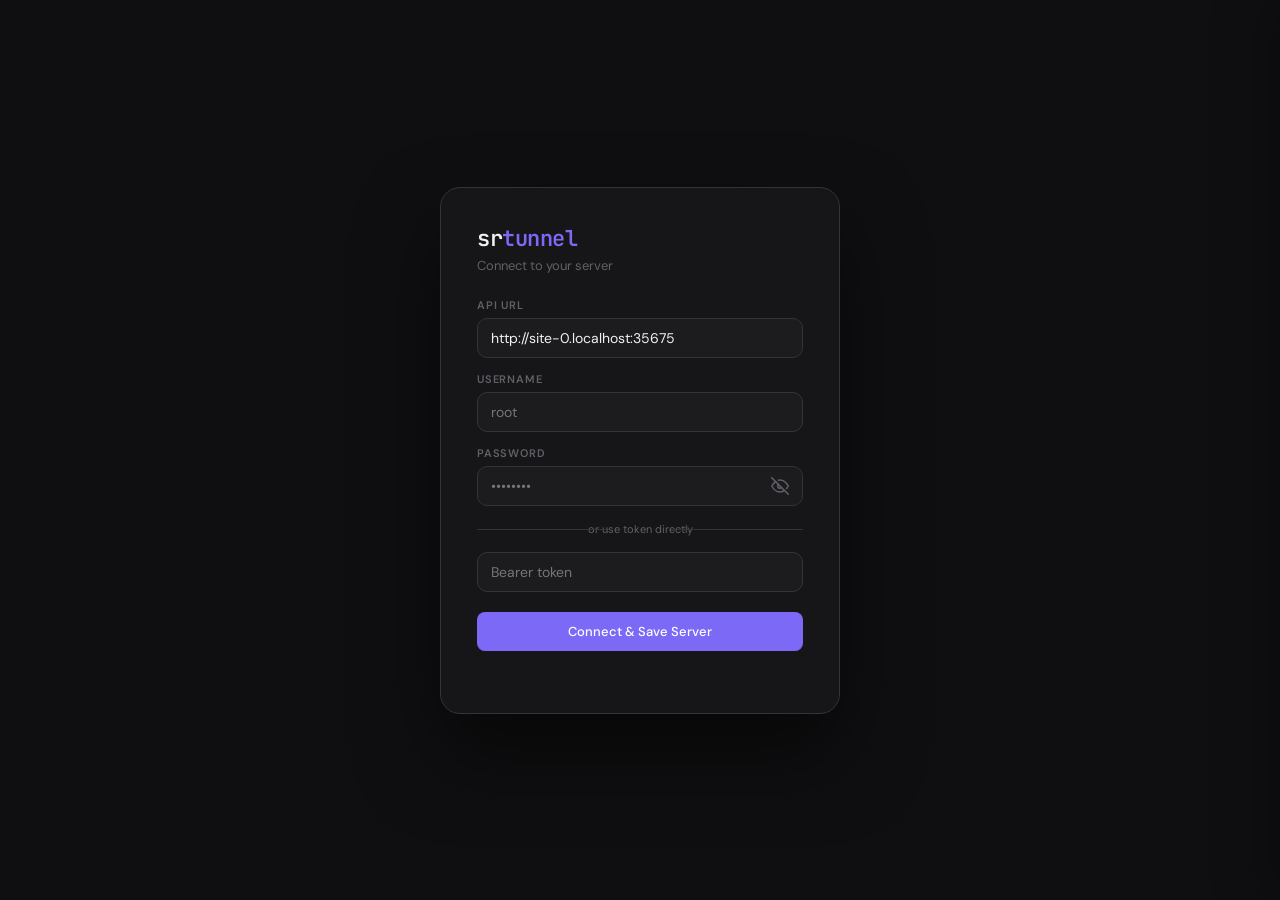
==== srtdash/dashboard/index.html @ 6683799f "fix login in dashboard and xui panel token expiring" ====
<!DOCTYPE html>
<html lang="en">
<head>
<meta charset="UTF-8">
<meta name="viewport" content="width=device-width, initial-scale=1.0">
<title>srtunnel dashboard</title>
<link rel="stylesheet" href="css/style.css">
</head>
<body>

<!-- ── LOGIN ─────────────────────────────────────────────────────────────── -->
<div id="loginPage" class="login-wrap">
  <div class="login-box">
    <div class="login-logo">sr<span>tunnel</span></div>
    <div class="login-sub">Connect to your server</div>

    <input id="serverName" type="hidden">
    <div class="field"><label>API URL</label>
      <input id="apiUrl" placeholder="https://example.tld" onkeypress="if(event.key==='Enter')doLogin()">
    </div>
    <div class="field"><label>Username</label>
      <input id="loginUser" placeholder="root" onkeypress="if(event.key==='Enter')doLogin()">
    </div>
    <div class="field"><label>Password</label>
      <div class="password-wrap">
        <input id="loginPass" type="password" placeholder="••••••••" onkeypress="if(event.key==='Enter')doLogin()">
        <button type="button" class="pass-toggle" onclick="togglePassVisibility()" title="Show/Hide password">
          <svg id="passEyeOff" width="18" height="18" viewBox="0 0 24 24" fill="none" stroke="currentColor" stroke-width="2" stroke-linecap="round" stroke-linejoin="round"><path d="M17.94 17.94A10.07 10.07 0 0 1 12 20c-7 0-11-8-11-8a18.45 18.45 0 0 1 5.06-5.94M9.9 4.24A9.12 9.12 0 0 1 12 4c7 0 11 8 11 8a18.5 18.5 0 0 1-2.16 3.19m-6.72-1.07a3 3 0 1 1-4.24-4.24"/><line x1="1" y1="1" x2="23" y2="23"/></svg>
          <svg id="passEyeOn" width="18" height="18" viewBox="0 0 24 24" fill="none" stroke="currentColor" stroke-width="2" stroke-linecap="round" stroke-linejoin="round" style="display:none"><path d="M1 12s4-8 11-8 11 8 11 8-4 8-11 8-11-8-11-8z"/><circle cx="12" cy="12" r="3"/></svg>
        </button>
      </div>
    </div>
    <div class="divider">or use token directly</div>
    <div class="field">
      <input id="loginToken" placeholder="Bearer token" onkeypress="if(event.key==='Enter')doLogin()">
    </div>
    <button class="btn" style="width:100%;margin-top:6px;padding:11px" onclick="doLogin()">Connect &amp; Save Server</button>
    <div id="loginErr"></div>
  </div>
</div>

<!-- ── APP ───────────────────────────────────────────────────────────────── -->
<div id="app" class="app">

  <!-- Server Hub -->
  <div class="hub" id="serverHub">
    <div class="hub-servers" id="hubServers"></div>
    <div class="hub-right">
      <button class="hub-add" onclick="openModal('addServerModal')" title="Add server">＋</button>
      <button class="hub-logout" onclick="logout()" title="Logout">↩</button>
    </div>
  </div>

  <!-- Topbar -->
  <div class="topbar">
    <div class="nav">
      <button class="active" onclick="showPage('dashboard',this)">Dashboard</button>
      <button onclick="showPage('users',this)">Users</button>
      <button onclick="showPage('xray',this)">Xray</button>
      <button onclick="showPage('services',this)">Services</button>
      <button onclick="showPage('speedtest',this)">Speed Test</button>
      <button onclick="showPage('dns',this)">DNS</button>
      <button onclick="showPage('backup',this)">Backup</button>
      <button onclick="showPage('scope',this)">Scope</button>
      <button onclick="showPage('servers',this)">Servers &amp; Tokens</button>
      <button onclick="showPage('files',this)">Files</button>
    </div>
    <div class="top-right">
      <span id="refreshStamp" class="refresh-stamp" onclick="manualRefresh()" title="Click to refresh now"></span>
      <button class="btn-sm" id="tokenCopyBtn" onclick="copySessionToken()" title="Copy your session token">copy token</button>
      <span id="topUser"></span>
    </div>
  </div>

  <!-- Content -->
  <div class="content">

    <!-- DASHBOARD -->
    <div id="page-dashboard" class="page active">
      <div class="section-header">
        <h3>System Overview</h3>
      </div>
      <div class="metric-grid" id="metrics">
        <div class="metric"><div class="metric-label">Loading…</div></div>
      </div>
      <div class="card">
        <h4>Bandwidth</h4>
        <div style="display:flex;gap:40px">
          <div>
            <div class="metric-label">Download</div>
            <div id="bwDown" class="metric-value" style="font-size:18px;margin-top:6px">—</div>
          </div>
          <div>
            <div class="metric-label">Upload</div>
            <div id="bwUp" class="metric-value" style="font-size:18px;margin-top:6px">—</div>
          </div>
        </div>
      </div>
    </div>

    <!-- USERS -->
    <div id="page-users" class="page">
      <div class="section-header">
        <h3>User Management</h3>
        <div class="hdr-actions">
          <button class="btn-sm" onclick="doSync()">↺ Sync</button>
          <button class="btn" onclick="openModal('addUserModal')">+ Add User</button>
        </div>
      </div>
      <div class="table-wrap">
        <table>
          <thead><tr>
            <th>User</th><th>Password</th><th>Status</th>
            <th>Type</th><th>Expiry</th><th>Services</th><th>Conns</th><th>Down</th><th>Up</th><th>UUID</th><th>Actions</th>
          </tr></thead>
          <tbody id="usersBody"></tbody>
        </table>
      </div>
    </div>

    <!-- XRAY -->
    <div id="page-xray" class="page">
      <div class="section-header">
        <h3>Xray Management</h3>
        <div class="hdr-actions">
          <button class="btn-sm" onclick="loadXray()">↺ Refresh</button>
        </div>
      </div>
      <div id="xrayContent">
        <div class="card" style="text-align:center;padding:40px">
          <p style="color:var(--text3)">Xray not configured or no inbounds available</p>
        </div>
      </div>
    </div>

    <!-- SERVICES -->
    <div id="page-services" class="page">
      <div class="section-header">
        <h3>Services</h3>
        <div class="hdr-actions">
          <span id="watcher-badge" style="font-size:11px;font-family:var(--font-mono);padding:4px 10px;border-radius:6px;font-weight:600"></span>
          <button id="watcher-toggle-btn" class="btn-sm" onclick="toggleWatcher()">…</button>
          <button class="btn-sm" onclick="loadServices()">↺ Refresh</button>
        </div>
      </div>
      <div id="servicesList"></div>
    </div>

    <!-- SPEED TEST -->
    <div id="page-speedtest" class="page">
      <div class="section-header"><h3>Speed Test</h3></div>
      <div class="card">
        <div class="speedtest-wrap">
          <div id="st-status" class="speedtest-status">Ready to test</div>
          <div class="speedtest-bar"><div id="st-fill" class="speedtest-fill"></div></div>
          <div id="st-pct" style="font-family:var(--font-mono);font-size:28px;font-weight:600;color:var(--accent);margin:10px 0">—</div>
          <button id="st-btn" class="btn" style="padding:10px 30px" onclick="runSpeedtest()">▶ Start Test</button>
          <div id="st-results" class="speed-results" style="display:none"></div>
        </div>
      </div>
    </div>

    <!-- DNS -->
    <div id="page-dns" class="page">
      <div class="section-header">
        <h3>DNS Records</h3>
        <div class="hdr-actions">
          <button class="btn" onclick="openModal('dnsModal')">+ New Record</button>
        </div>
      </div>
      <div class="table-wrap">
        <table>
          <thead><tr><th>Name</th><th>Type</th><th>Value</th><th>Proxy</th><th>Action</th></tr></thead>
          <tbody id="dnsBody"></tbody>
        </table>
      </div>
    </div>

    <!-- BACKUP -->
    <div id="page-backup" class="page">
      <div class="section-header"><h3>Database Tools</h3></div>
      <div class="card">
        <div class="db-tools-grid">
          <div class="db-tool-section">
            <h4>Export</h4>
            <p style="font-size:13px;color:var(--text2);margin-bottom:14px">Download the current users database.</p>
            <button class="btn-sm" onclick="downloadBackup()">⬇ Download users.db</button>
          </div>
          <div class="db-tool-divider"></div>
          <div class="db-tool-section">
            <h4>Replace</h4>
            <p style="font-size:13px;color:var(--text2);margin-bottom:14px">Upload a <code>.db</code> file and <strong>overwrite</strong> the current database entirely.</p>
            <input type="file" id="dbFileRestore" accept=".db" style="margin-bottom:12px;display:block">
            <button class="btn-danger" onclick="handleDb('restore')">⚠ Replace Database</button>
          </div>
          <div class="db-tool-divider"></div>
          <div class="db-tool-section">
            <h4>Merge</h4>
            <p style="font-size:13px;color:var(--text2);margin-bottom:14px">Import users from another <code>.db</code> file without removing existing ones.</p>
            <input type="file" id="dbFileMerge" accept=".db" style="margin-bottom:12px;display:block">
            <button class="btn-sm" onclick="handleDb('merge')">⊕ Merge Users</button>
          </div>
        </div>
      </div>
    </div>

    <!-- SCOPE -->
    <div id="page-scope" class="page">
      <div class="section-header">
        <h3>Access Scope</h3>
        <button class="btn" onclick="saveScope()">Save</button>
      </div>
      <div class="scope-grid">
        <div class="card">
          <h4>Limits</h4>
          <div class="form-row"><label>Max Users</label>
            <input id="sc_max_users" type="number" placeholder="Unlimited">
          </div>
          <div class="form-row"><label>Default Expiry (days)</label>
            <input id="sc_default_expiry" type="number" placeholder="None">
          </div>
          <div class="form-row"><label>Max Expiry (days)</label>
            <input id="sc_max_expiry" type="number" placeholder="None">
          </div>
          <div class="form-row"><label>Max Connections per User</label>
            <input id="sc_max_connections" type="number" placeholder="Unlimited">
          </div>
        </div>
        <div class="card">
          <h4>Services</h4>
          <div class="toggle-row">
            <span style="font-size:13px">SSH / Dropbear</span>
            <label class="toggle"><input type="checkbox" id="svc_ssh" checked><span class="toggle-slider"></span></label>
          </div>
        </div>
      </div>
    </div>

    <!-- SERVERS & TOKENS -->
    <div id="page-servers" class="page">
      <div class="section-header">
        <h3>Servers &amp; Tokens</h3>
        <button class="btn" onclick="openModal('addServerModal')">＋ Add Server</button>
      </div>
      <div class="card home-server-card" id="homeServerCard"></div>
      <div id="serversList"></div>

      <div class="section-header" style="margin-top:28px">
        <h4 style="font-size:15px;font-weight:600;color:var(--text1)">API Tokens</h4>
      </div>
      <div id="tokensList"></div>
    </div>

    <!-- FILES -->
    <div id="page-files" class="page">
      <div class="section-header">
        <h3>File Manager</h3>
        <div class="hdr-actions">
          <button class="btn-sm" onclick="loadFiles()">↺ Refresh</button>
          <button class="btn-sm" onclick="openNewFileModal()">+ New File</button>
          <button class="btn-sm" onclick="openNewDirModal()">+ New Folder</button>
        </div>
      </div>
      <div class="card">
        <div class="form-row">
          <label>Current Path</label>
          <div style="display:flex;gap:8px">
            <input id="filesPath" value="." placeholder="." style="flex:1">
            <button class="btn" onclick="goToPath()">Go</button>
          </div>
        </div>
        <div style="margin-top:12px">
          <button class="btn-sm" onclick="goUpDir()">⬆ Up</button>
        </div>
      </div>
      <div id="filesContent"></div>
    </div>

  </div><!-- /content -->
</div><!-- /app -->

<!-- ── MODALS ─────────────────────────────────────────────────────────────── -->

<!-- Add User -->
<div id="addUserModal" class="modal">
  <div class="modal-box">
    <h4>Create New User</h4>
    <div class="form-row"><label>Username *</label><input id="nu_username" placeholder="alice"></div>
    <div class="form-row"><label>Password</label><input id="nu_password" placeholder="Leave blank to auto-generate"></div>
    <div class="form-row"><label>Expiry (days)</label><input id="nu_days" type="number" placeholder="Leave blank = never"></div>
    <div class="form-row"><label>Max Logins</label><input id="nu_maxlogins" type="number" placeholder="Leave blank = unlimited"></div>
    <div class="form-row">
      <label>Services</label>
      <div style="display:flex;flex-direction:column;gap:4px;margin-top:8px">
        <div class="toggle-row">
          <span>SSH / Dropbear</span>
          <label class="toggle"><input type="checkbox" id="nu_svc_ssh" checked><span class="toggle-slider"></span></label>
        </div>
        <div class="toggle-row">
          <span>ZiVPN</span>
          <label class="toggle"><input type="checkbox" id="nu_svc_zivpn" checked><span class="toggle-slider"></span></label>
        </div>
        <div class="toggle-row">
          <span>Xray</span>
          <label class="toggle"><input type="checkbox" id="nu_svc_xray" onchange="toggleXrayInbounds()"><span class="toggle-slider"></span></label>
        </div>
        <div id="xrayInboundsSelect" style="display:none;margin-top:8px;margin-left:24px">
          <div style="font-size:11px;color:var(--text3);margin-bottom:6px">Select inbound(s)</div>
          <div id="xrayInboundsList" style="display:flex;flex-direction:column;gap:4px"></div>
        </div>
      </div>
    </div>
    <div class="toggle-row">
      <span>Temporary User</span>
      <label class="toggle"><input type="checkbox" id="nu_temp"><span class="toggle-slider"></span></label>
    </div>
    <div class="modal-footer">
      <button class="btn-sm" onclick="closeModal('addUserModal')">Cancel</button>
      <button class="btn" onclick="doAddUser()">Create User</button>
    </div>
  </div>
</div>

<!-- Add Server -->
<div id="addServerModal" class="modal">
  <div class="modal-box">
    <h4>Add Server</h4>
    <div class="form-row"><label>Server Name</label><input id="as_name" placeholder="My VPS"></div>
    <div class="form-row"><label>API URL *</label><input id="as_url" placeholder="http://1.2.3.4:8000"></div>
    <div class="form-row"><label>Username</label><input id="as_user" placeholder="root"></div>
    <div class="form-row"><label>Password</label><input id="as_pass" type="password" placeholder="••••••••"></div>
    <div class="divider">or paste token directly</div>
    <div class="form-row"><label>Bearer Token</label><input id="as_token" placeholder="Leave blank to login with credentials"></div>
    <div id="asErr" style="color:var(--red);font-size:12px;min-height:16px;margin-top:4px"></div>
    <div class="modal-footer">
      <button class="btn-sm" onclick="closeModal('addServerModal')">Cancel</button>
      <button class="btn" onclick="doAddServer()">Save Server</button>
    </div>
  </div>
</div>

<!-- DNS New Record -->
<div id="dnsModal" class="modal">
  <div class="modal-box">
    <h4>New DNS Record</h4>
    <div class="form-row"><label>Type</label>
      <select id="dns_type">
        <option>A</option><option>AAAA</option><option>CNAME</option>
        <option>TXT</option><option>MX</option><option>NS</option>
      </select>
    </div>
    <div class="form-row"><label>Name (subdomain)</label><input id="dns_name" placeholder="sub"></div>
    <div class="form-row"><label>Value</label><input id="dns_value" placeholder="1.2.3.4"></div>
    <div class="form-check">
      <input type="checkbox" id="dns_proxied">
      <label for="dns_proxied">Proxy through Cloudflare CDN</label>
    </div>
    <div class="modal-footer">
      <button class="btn-sm" onclick="closeModal('dnsModal')">Cancel</button>
      <button class="btn" onclick="doCreateDns()">Create Record</button>
    </div>
  </div>
</div>

<!-- Change Password -->
<div id="pwdModal" class="modal">
  <div class="modal-box">
    <h4>Change Password: <span id="pwd_username_lbl" style="color:var(--accent)"></span></h4>
    <div class="form-row"><label>New Password</label>
      <input id="pwd_new" placeholder="Leave blank to generate random">
    </div>
    <div class="modal-footer">
      <button class="btn-sm" onclick="closeModal('pwdModal')">Cancel</button>
      <button class="btn" onclick="doChangePassword()">Set Password</button>
    </div>
  </div>
</div>

<!-- Expiry -->
<div id="expiryModal" class="modal">
  <div class="modal-box">
    <h4>Modify Expiry: <span id="exp_username_lbl" style="color:var(--accent)"></span></h4>
    <div class="form-row"><label>Days</label>
      <input id="exp_days" type="number" placeholder="e.g. 30">
    </div>
    <div class="form-check">
      <input type="checkbox" id="exp_extend">
      <label for="exp_extend">Extend (add days to current expiry)</label>
    </div>
    <div class="modal-footer">
      <button class="btn-sm" onclick="closeModal('expiryModal')">Cancel</button>
      <button class="btn-danger" onclick="doRemoveExpiry()">Never Expire</button>
      <button class="btn" onclick="doSetExpiry()">Apply</button>
    </div>
  </div>
</div>

<!-- Max Logins -->
<div id="maxlogModal" class="modal">
  <div class="modal-box">
    <h4>Max Logins: <span id="maxlog_username_lbl" style="color:var(--accent)"></span></h4>
    <div class="form-row"><label>Limit (0 = unlimited)</label>
      <input id="maxlog_val" type="number" placeholder="0">
    </div>
    <div class="modal-footer">
      <button class="btn-sm" onclick="closeModal('maxlogModal')">Cancel</button>
      <button class="btn" onclick="doSetMaxlogins()">Apply</button>
    </div>
  </div>
</div>

<!-- Services -->
<div id="servicesModal" class="modal">
  <div class="modal-box">
    <h4>Services: <span id="svc_username_lbl" style="color:var(--accent)"></span></h4>
    <div style="display:flex;flex-direction:column;gap:4px;margin-top:16px">
      <div class="toggle-row">
        <span>SSH / Dropbear</span>
        <label class="toggle"><input type="checkbox" id="svc_ssh"><span class="toggle-slider"></span></label>
      </div>
      <div class="toggle-row">
        <span>ZiVPN</span>
        <label class="toggle"><input type="checkbox" id="svc_zivpn"><span class="toggle-slider"></span></label>
      </div>
      <div class="toggle-row">
        <span>Xray</span>
        <label class="toggle"><input type="checkbox" id="svc_xray"><span class="toggle-slider"></span></label>
      </div>
    </div>
    <div class="modal-footer">
      <button class="btn-sm" onclick="closeModal('servicesModal')">Cancel</button>
      <button class="btn" onclick="doSaveServices()">Save</button>
    </div>
  </div>
</div>

<!-- ── SIDE PANEL ─────────────────────────────────────────────────────────── -->
<div id="overlay" class="overlay" onclick="closePanel()"></div>
<div id="userPanel" class="user-panel">
  <div class="panel-header">
    <div>
      <div class="panel-title" id="panel_username"></div>
      <div style="margin-top:4px" id="panel_badges"></div>
    </div>
    <button class="btn-sm btn-icon" onclick="closePanel()">✕</button>
  </div>
  <div class="panel-section">
    <h5>Info</h5>
    <div class="info-grid" id="panel_info"></div>
  </div>
  <div class="panel-section">
    <h5>Actions</h5>
    <div class="action-grid" id="panel_actions"></div>
  </div>
</div>

<div id="toast"></div>

<!-- ── SCRIPTS ────────────────────────────────────────────────────────────── -->
<script src="js/auth.js"></script>
<script src="js/nav.js"></script>
<script src="js/dashboard.js"></script>
<script src="js/xray.js"></script>
<script src="js/pages.js"></script>
<script src="js/files.js"></script>

</body>
</html>
---- srtdash/dashboard/css/style.css ----
@import url('https://fonts.googleapis.com/css2?family=JetBrains+Mono:wght@400;500;600&family=DM+Sans:wght@400;500;600&display=swap');

*{box-sizing:border-box;margin:0;padding:0}

:root{
  --bg1:#0f0f11; --bg2:#161618; --bg3:#1c1c1f;
  --bg4:#232326; --bg5:#2a2a2e;
  --text1:#f0f0f0; --text2:#a0a0a8; --text3:#606068;
  --border:#2a2a2e; --border2:#333338;
  --accent:#7c6af7; --accent2:#5b4fc4;
  --green:#34c76a; --red:#f04060; --yellow:#f0a030; --blue:#3090f0;
  --font-mono:'JetBrains Mono',monospace;
  --font-body:'DM Sans',sans-serif;
}

body{background:var(--bg1);color:var(--text1);font-family:var(--font-body);min-height:100vh;display:flex;align-items:center;justify-content:center}

/* ── LOGIN ── */
.login-wrap{display:flex;align-items:center;justify-content:center;width:100%;min-height:100vh;padding:20px}
.login-box{
  background:var(--bg2);border:1px solid var(--border2);border-radius:20px;
  padding:36px;width:400px;box-shadow:0 40px 80px rgba(0,0,0,0.5);
}
.login-logo{font-family:var(--font-mono);font-size:22px;font-weight:600;letter-spacing:-0.5px;margin-bottom:4px}
.login-logo span{color:var(--accent)}
.login-sub{font-size:13px;color:var(--text3);margin-bottom:24px}

/* ── SERVER HUB ── */
.hub{
  display:flex;align-items:center;gap:6px;
  background:var(--bg2);border:1px solid var(--border);border-radius:14px;
  padding:8px 10px;margin-bottom:10px;overflow-x:auto;
}
.hub::-webkit-scrollbar{height:4px}
.hub::-webkit-scrollbar-track{background:transparent}
.hub::-webkit-scrollbar-thumb{background:var(--bg5);border-radius:2px}
.hub-servers{display:flex;gap:6px;flex:1;min-width:0}
.hub-server{
  display:flex;align-items:center;gap:7px;
  background:var(--bg3);border:1px solid var(--border);border-radius:10px;
  padding:7px 10px;cursor:pointer;transition:.15s;flex-shrink:0;
  position:relative;
}
.hub-server:hover{border-color:var(--border2);background:var(--bg4)}
.hub-server.active{border-color:var(--accent);background:rgba(124,106,247,.1)}
.hub-srv-info{min-width:0}
.hub-srv-name{font-size:12px;font-weight:500;white-space:nowrap;overflow:hidden;text-overflow:ellipsis;max-width:120px}
.hub-srv-url{font-family:var(--font-mono);font-size:10px;color:var(--text3);white-space:nowrap;overflow:hidden;text-overflow:ellipsis;max-width:120px;cursor:copy;transition:.15s}
.hub-srv-url:hover{color:var(--accent);text-decoration:underline}
.hub-srv-del{
  background:none;border:none;color:var(--text3);font-size:13px;
  padding:1px 4px;border-radius:4px;cursor:pointer;flex-shrink:0;
  opacity:0;transition:.15s;line-height:1;
}
.hub-server:hover .hub-srv-del{opacity:1}
.hub-srv-del:hover{color:var(--red);background:rgba(240,64,96,.12)}
.hub-add{
  background:var(--bg4);border:1px solid var(--border2);border-radius:9px;
  color:var(--text2);font-size:16px;padding:5px 10px;cursor:pointer;
  flex-shrink:0;transition:.15s;line-height:1;
}
.hub-add:hover{color:var(--accent);border-color:var(--accent);background:rgba(124,106,247,.08)}
.hub-right{display:flex;gap:5px;flex-shrink:0}
.hub-logout{
  background:var(--bg4);border:1px solid var(--border2);border-radius:9px;
  color:var(--text3);font-size:14px;padding:5px 9px;cursor:pointer;
  flex-shrink:0;transition:.15s;line-height:1;
}
.hub-logout:hover{color:var(--red);border-color:rgba(240,64,96,.3);background:rgba(240,64,96,.08)}

/* ── STATUS DOTS (shared) ── */
.server-dot{width:7px;height:7px;border-radius:50%;background:var(--text3);flex-shrink:0;transition:.2s}
.server-dot.online{background:var(--green);box-shadow:0 0 6px rgba(52,199,106,.5)}
.server-dot.offline{background:var(--red)}
.server-dot.checking{background:var(--yellow);animation:pulse 1s infinite}

.field{margin-bottom:14px}
.field label{display:block;font-size:11px;font-weight:600;letter-spacing:0.8px;text-transform:uppercase;color:var(--text3);margin-bottom:6px}
.field input{
  width:100%;padding:10px 13px;border-radius:10px;border:1px solid var(--border2);
  background:var(--bg3);color:var(--text1);font-family:var(--font-body);font-size:14px;transition:.2s
}
.field input:focus{outline:none;border-color:var(--accent);background:var(--bg4)}
.password-wrap{position:relative}
.password-wrap input{padding-right:42px}
.pass-toggle{
  position:absolute;right:10px;top:50%;transform:translateY(-50%);
  background:none;border:none;color:var(--text3);cursor:pointer;
  padding:4px;display:flex;align-items:center;transition:.15s;border-radius:4px
}
.pass-toggle:hover{color:var(--text1);background:var(--bg5)}
.divider{text-align:center;font-size:11px;color:var(--text3);margin:16px 0;position:relative}
.divider::before,.divider::after{content:'';position:absolute;top:50%;width:40%;height:1px;background:var(--border2)}
.divider::before{left:0} .divider::after{right:0}
#loginErr{color:var(--red);font-size:12px;margin-top:10px;min-height:16px}

/* ── APP ── */
.app{display:none;width:100%;max-width:1140px;padding:16px 20px 40px}

/* ── TOPBAR ── */
.topbar{
  display:flex;justify-content:space-between;align-items:center;
  padding:10px 14px;margin-bottom:16px;border-radius:14px;
  background:var(--bg2);border:1px solid var(--border);
}
.nav{display:flex;gap:4px;flex-wrap:wrap}
.nav button{
  background:none;border:none;color:var(--text3);font-family:var(--font-body);font-size:13px;
  font-weight:500;padding:7px 13px;border-radius:8px;cursor:pointer;transition:.15s;
}
.nav button:hover{color:var(--text1);background:var(--bg4)}
.nav button.active{color:var(--text1);background:var(--bg4)}
.top-right{display:flex;align-items:center;gap:10px}
#topUser{font-family:var(--font-mono);font-size:12px;color:var(--text3)}

/* ── CONTENT ── */
.content{background:var(--bg2);border-radius:18px;padding:24px;border:1px solid var(--border)}
.page{display:none}
.page.active{display:block}

/* ── SECTION HEADER ── */
.section-header{display:flex;justify-content:space-between;align-items:center;margin-bottom:22px}
.section-header h3{font-size:16px;font-weight:600}
.hdr-actions{display:flex;gap:8px}

/* ── METRICS ── */
.metric-grid{display:grid;grid-template-columns:repeat(auto-fit,minmax(160px,1fr));gap:12px;margin-bottom:20px}
.metric{
  background:var(--bg3);border-radius:14px;padding:18px;border:1px solid var(--border);
  transition:.2s;position:relative;overflow:hidden
}
.metric::after{content:'';position:absolute;inset:0;background:linear-gradient(135deg,rgba(124,106,247,.03),transparent);pointer-events:none}
.metric-label{font-size:10px;font-weight:600;letter-spacing:1px;text-transform:uppercase;color:var(--text3)}
.metric-value{font-size:24px;font-weight:600;font-family:var(--font-mono);margin-top:6px;letter-spacing:-0.5px}
.metric-sub{font-size:11px;color:var(--text3);margin-top:4px;font-family:var(--font-mono)}
.metric .bar-wrap{height:3px;background:var(--bg5);border-radius:2px;margin-top:10px;overflow:hidden}
.metric .bar{height:100%;border-radius:2px;transition:width .6s ease}

.card{background:var(--bg3);border-radius:14px;border:1px solid var(--border);padding:18px;margin-bottom:14px}
.card h4{font-size:14px;font-weight:600;margin-bottom:14px;color:var(--text2)}

/* ── TABLES ── */
.table-wrap{overflow-x:auto}
table{width:100%;border-collapse:collapse}
th{text-align:left;font-size:10px;font-weight:600;letter-spacing:1px;text-transform:uppercase;color:var(--text3);padding:10px 12px;border-bottom:1px solid var(--border)}
td{padding:12px;border-bottom:1px solid var(--border);font-size:13px;vertical-align:middle}
tr:last-child td{border-bottom:none}
tr:hover td{background:rgba(255,255,255,.015)}

/* ── BADGES ── */
.badge{padding:3px 9px;border-radius:6px;font-size:11px;font-weight:600;font-family:var(--font-mono)}
.badge-active{background:rgba(52,199,106,.15);color:var(--green)}
.badge-inactive{background:rgba(240,64,96,.12);color:var(--red)}
.badge-temp{background:rgba(240,160,48,.12);color:var(--yellow)}
.badge-perm{background:rgba(48,144,240,.12);color:var(--blue)}

/* ── BUTTONS ── */
button,input[type=button]{cursor:pointer;border:none;border-radius:8px;padding:8px 16px;font-size:13px;font-family:var(--font-body);transition:.15s}
.btn{background:var(--accent);color:#fff;font-weight:500}
.btn:hover{background:var(--accent2)}
.btn-sm{background:var(--bg4);color:var(--text1);border:1px solid var(--border2)}
.btn-sm:hover{background:var(--bg5);border-color:var(--border2)}
.btn-danger{background:rgba(240,64,96,.15);color:var(--red);border:1px solid rgba(240,64,96,.2)}
.btn-danger:hover{background:rgba(240,64,96,.25)}
.btn-icon{padding:5px 8px;font-size:12px}
.btn-green{background:rgba(52,199,106,.15);color:var(--green);border:1px solid rgba(52,199,106,.2)}
.btn-green:hover{background:rgba(52,199,106,.25)}

/* ── INPUTS ── */
input,select,textarea{
  padding:10px 13px;border-radius:9px;border:1px solid var(--border2);
  background:var(--bg3);color:var(--text1);font-family:var(--font-body);font-size:13px;transition:.2s;
}
input:focus,select:focus{outline:none;border-color:var(--accent)}
input[type=checkbox]{width:auto;accent-color:var(--accent)}
select option{background:var(--bg3)}

/* ── MODALS ── */
.modal{position:fixed;inset:0;display:none;align-items:center;justify-content:center;background:rgba(0,0,0,.6);z-index:1000;padding:20px}
.modal.open{display:flex}
.modal-box{
  background:var(--bg2);border:1px solid var(--border2);border-radius:18px;
  width:100%;max-width:440px;padding:26px;max-height:90vh;overflow-y:auto;
  box-shadow:0 40px 80px rgba(0,0,0,.5);animation:fadeUp .2s ease
}
@keyframes fadeUp{from{opacity:0;transform:translateY(10px)}to{opacity:1;transform:translateY(0)}}
.modal-box h4{font-size:16px;font-weight:600;margin-bottom:18px}
.modal-footer{display:flex;justify-content:flex-end;gap:10px;margin-top:20px}
.form-row{margin-bottom:14px}
.form-row label{display:block;font-size:11px;font-weight:600;letter-spacing:.8px;text-transform:uppercase;color:var(--text3);margin-bottom:6px}
.form-row input,.form-row select{width:100%}
.form-check{display:flex;align-items:center;gap:8px;font-size:13px;margin-top:10px}

/* ── USER DETAIL PANEL ── */
.user-panel{
  position:fixed;top:0;right:-420px;width:400px;height:100vh;
  background:var(--bg2);border-left:1px solid var(--border2);
  z-index:900;transition:right .25s ease;overflow-y:auto;padding:24px;
  box-shadow:-20px 0 60px rgba(0,0,0,.4)
}
.user-panel.open{right:0}
.panel-header{display:flex;justify-content:space-between;align-items:flex-start;margin-bottom:22px}
.panel-title{font-family:var(--font-mono);font-size:18px;font-weight:600}
.panel-section{margin-bottom:20px}
.panel-section h5{font-size:10px;font-weight:600;letter-spacing:1px;text-transform:uppercase;color:var(--text3);margin-bottom:10px}
.info-grid{display:grid;grid-template-columns:1fr 1fr;gap:8px}
.info-item{background:var(--bg3);border-radius:10px;padding:12px;border:1px solid var(--border)}
.info-item .lbl{font-size:10px;color:var(--text3);text-transform:uppercase;letter-spacing:.8px}
.info-item .val{font-family:var(--font-mono);font-size:13px;margin-top:4px}
.action-grid{display:grid;grid-template-columns:1fr 1fr;gap:8px}
.action-grid button{padding:10px;font-size:12px;text-align:center}
.overlay{position:fixed;inset:0;background:rgba(0,0,0,.3);z-index:890;display:none}
.overlay.open{display:block}
.conn-badge{
  display:inline-flex;align-items:center;gap:4px;
  background:var(--bg4);border-radius:6px;padding:2px 8px;
  font-family:var(--font-mono);font-size:11px;color:var(--text2)
}
.conn-dot{width:6px;height:6px;border-radius:50%;background:var(--green);animation:pulse 2s infinite}
@keyframes pulse{0%,100%{opacity:1}50%{opacity:.4}}

/* ── SPEED TEST ── */
.speedtest-wrap{text-align:center;padding:20px 0}
.speedtest-bar{width:100%;height:8px;background:var(--bg4);border-radius:4px;overflow:hidden;margin:14px 0}
.speedtest-fill{height:100%;width:0%;background:linear-gradient(90deg,var(--accent),var(--blue));border-radius:4px;transition:width .5s ease}
.speedtest-status{font-size:13px;color:var(--text2);font-family:var(--font-mono)}
.speed-results{display:grid;grid-template-columns:1fr 1fr;gap:12px;margin-top:16px;text-align:center}
.speed-card{background:var(--bg3);border-radius:12px;padding:16px;text-align:center;border:1px solid var(--border)}
.speed-card .speed-val{font-family:var(--font-mono);font-size:28px;font-weight:600;color:var(--accent);letter-spacing:-1px}
.speed-card .speed-unit{font-size:11px;color:var(--text3);margin-top:4px}

/* ── TOAST ── */
#toast{
  position:fixed;bottom:24px;left:50%;transform:translateX(-50%) translateY(20px);
  background:var(--bg3);border:1px solid var(--border2);border-radius:10px;
  padding:10px 20px;font-size:13px;z-index:2000;opacity:0;transition:.25s;pointer-events:none;
  white-space:nowrap;box-shadow:0 10px 30px rgba(0,0,0,.4)
}
#toast.show{opacity:1;transform:translateX(-50%) translateY(0)}
#toast.ok{border-color:rgba(52,199,106,.4);color:var(--green)}
#toast.err{border-color:rgba(240,64,96,.4);color:var(--red)}

/* ── CONNECTIONS LIVE ── */
.connections-val{font-family:var(--font-mono);font-size:14px;color:var(--green)}

/* ── REFRESH STAMP ── */
.refresh-stamp{
  font-family:var(--font-mono);font-size:11px;color:var(--text3);
  cursor:pointer;padding:4px 8px;border-radius:6px;transition:.15s;
  border:1px solid var(--border2);background:var(--bg3);
  user-select:none;
}
.refresh-stamp:hover{color:var(--text1);border-color:var(--accent);background:var(--bg4)}

/* ── MISC ── */
code{font-family:var(--font-mono);background:var(--bg4);padding:2px 6px;border-radius:5px;font-size:12px}
.empty-state{text-align:center;padding:40px;color:var(--text3);font-size:14px}
.spinner{display:inline-block;width:16px;height:16px;border:2px solid var(--border2);border-top-color:var(--accent);border-radius:50%;animation:spin .7s linear infinite;vertical-align:middle}
@keyframes spin{to{transform:rotate(360deg)}}
.mono-cell{font-family:var(--font-mono);font-size:11px;color:var(--text2)}
.mono-cell.dimmed{color:var(--text3)}
.row-dimmed{opacity:0.5}
.home-server-card{margin-bottom:14px}
.token-input-full{flex:1;min-width:0;font-family:var(--font-mono);font-size:12px;background:var(--bg4);border:1px solid var(--border2);border-radius:8px;padding:8px 12px;color:var(--text2);width:100%}
.btn-danger-sm{background:rgba(240,64,96,.12);color:var(--red);border:1px solid rgba(240,64,96,.2);padding:5px 10px;font-size:12px}
.btn-danger-sm:hover{background:rgba(240,64,96,.22)}

/* ── SCOPE PAGE ── */
.scope-grid{display:grid;grid-template-columns:1fr 1fr;gap:12px}
@media(max-width:600px){.scope-grid{grid-template-columns:1fr}}
.db-tools-grid{display:grid;grid-template-columns:1fr auto 1fr auto 1fr;gap:0;align-items:start}
.db-tool-section{padding:4px 20px 4px 4px}
.db-tool-section:first-child{padding-left:0}
.db-tool-section:last-child{padding-right:0}
.db-tool-divider{width:1px;background:var(--border);align-self:stretch;margin:0 4px}
@media(max-width:700px){.db-tools-grid{grid-template-columns:1fr}.db-tool-divider{width:auto;height:1px;margin:16px 0}}
.toggle-row{display:flex;justify-content:space-between;align-items:center;padding:10px 0;border-bottom:1px solid var(--border)}
.toggle-row:last-child{border-bottom:none}
.toggle{position:relative;width:38px;height:21px;cursor:pointer}
.toggle input{opacity:0;width:0;height:0}
.toggle-slider{position:absolute;inset:0;background:var(--bg5);border-radius:21px;transition:.2s}
.toggle-slider::before{content:'';position:absolute;width:15px;height:15px;left:3px;top:3px;background:var(--text3);border-radius:50%;transition:.2s}
.toggle input:checked+.toggle-slider{background:var(--accent)}
.toggle input:checked+.toggle-slider::before{transform:translateX(17px);background:#fff}

@media(max-width:700px){
  .app{padding:10px 12px 30px}
  .user-panel{width:100%;right:-100%}
  .speed-results{grid-template-columns:1fr}
}

/* ── MOBILE (portrait phones) ────────────────────────────────────────────── */
@media (max-width: 480px) {

  /* login */
  .login-box { padding: 24px 18px; border-radius: 16px; }

  /* shrink app padding already handled at 700px, tighten further */
  .app { padding: 8px 8px 24px; }

  /* hub: let server cards shrink more */
  .hub { padding: 6px 8px; }
  .hub-srv-name { max-width: 80px; }
  .hub-srv-url  { max-width: 80px; }

  /* topbar: stack nav above right controls */
  .topbar {
    flex-direction: column;
    align-items: stretch;
    gap: 8px;
    padding: 10px 10px;
  }
  .nav { gap: 3px; }
  .nav button { font-size: 12px; padding: 6px 9px; }

  /* top-right: hide low-priority items, keep refresh stamp */
  #tokenCopyBtn { display: none; }
  #topUser      { display: none; }
  .top-right { justify-content: flex-start; }

  /* content: less padding */
  .content { padding: 14px 12px; border-radius: 14px; }

  /* metrics: 2-col grid on phone is fine, drop min-width */
  .metric-grid { grid-template-columns: repeat(2, 1fr); gap: 8px; }
  .metric { padding: 13px 12px; }
  .metric-value { font-size: 19px; }

  /* tables: tighten cell padding so more fits */
  th, td { padding: 9px 8px; font-size: 12px; }

  /* user panel: full-screen slide-in */
  .user-panel { width: 100%; right: -100%; padding: 18px 14px; }

  /* modals: full-width with small margin */
  .modal { padding: 12px; }
  .modal-box { padding: 20px 16px; border-radius: 14px; }

  /* scope grid already goes 1-col at 600px */
}
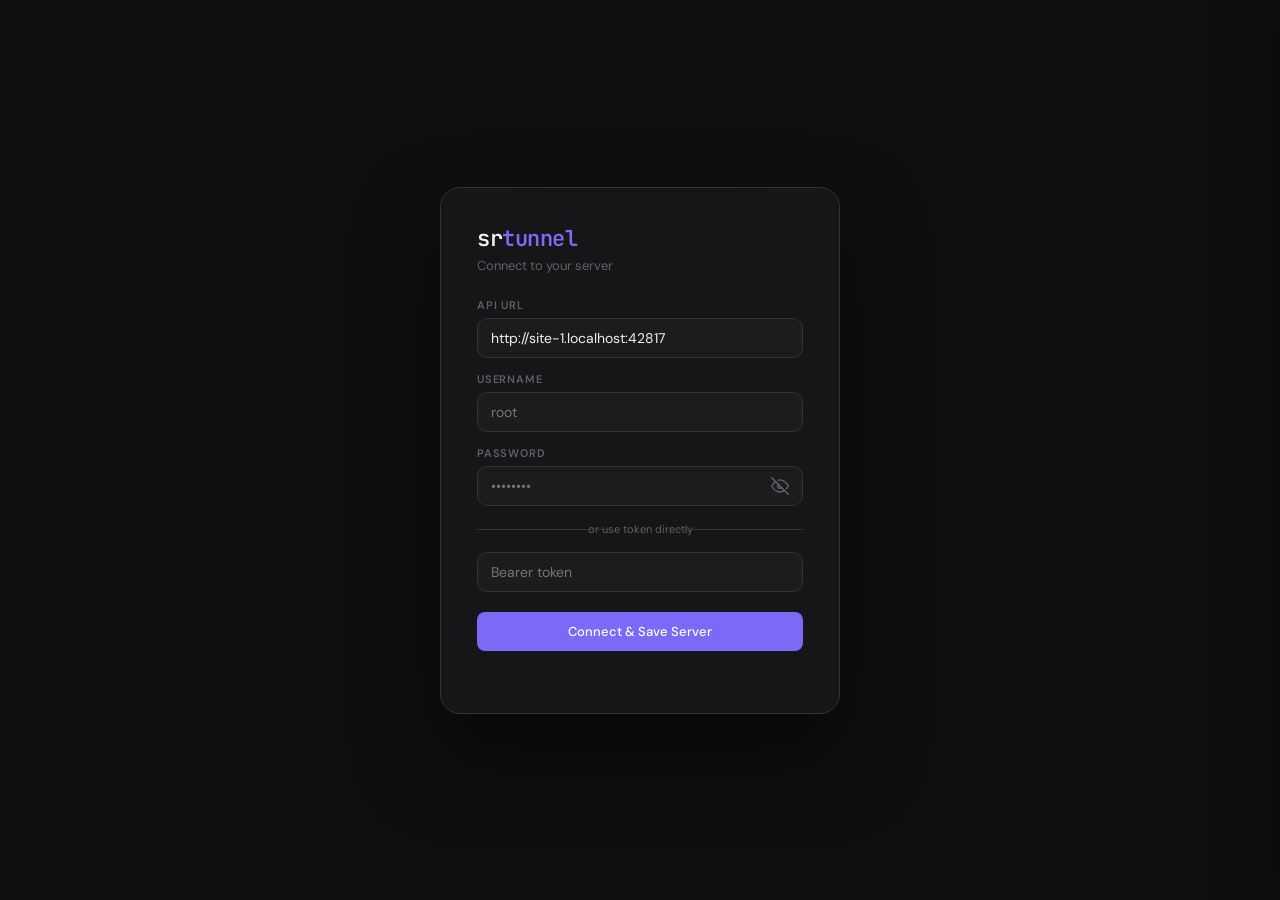
==== commit f558d962: "trying to fix files.py" ====
--- a/srtdash/dashboard/index.html
+++ b/srtdash/dashboard/index.html
@@ -265,7 +265,7 @@
         <div class="form-row">
           <label>Current Path</label>
           <div style="display:flex;gap:8px">
-            <input id="filesPath" value="." placeholder="." style="flex:1">
+            <input id="filesPath" value="/" placeholder="/" style="flex:1">
             <button class="btn" onclick="goToPath()">Go</button>
           </div>
         </div>
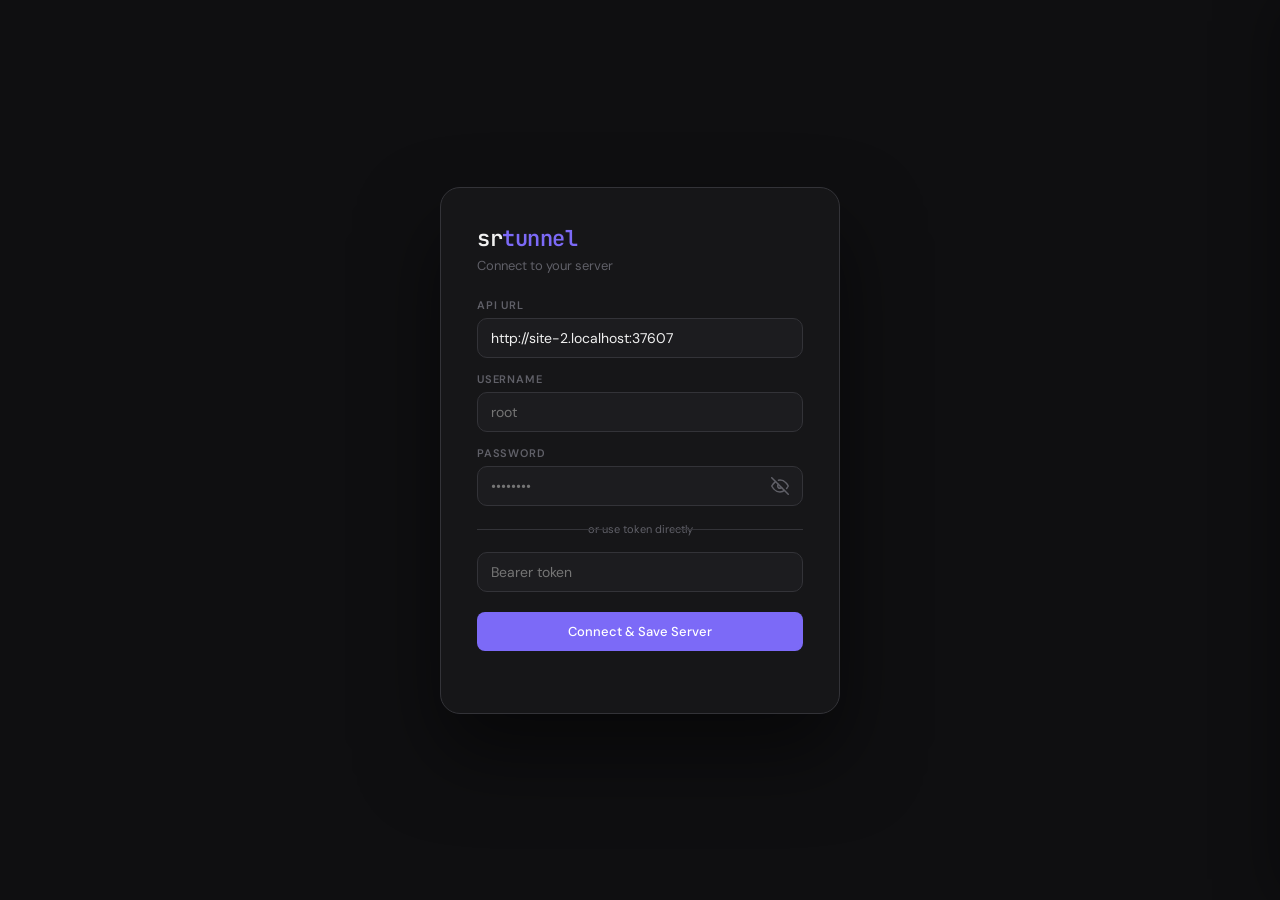
==== commit a3032b82: "fixed files feature I hope" ====
--- a/srtdash/dashboard/index.html
+++ b/srtdash/dashboard/index.html
@@ -257,6 +257,7 @@
         <h3>File Manager</h3>
         <div class="hdr-actions">
           <button class="btn-sm" onclick="loadFiles()">↺ Refresh</button>
+          <button class="btn-sm" onclick="openUploadModal()">⬆ Upload</button>
           <button class="btn-sm" onclick="openNewFileModal()">+ New File</button>
           <button class="btn-sm" onclick="openNewDirModal()">+ New Folder</button>
         </div>
--- a/srtdash/dashboard/css/style.css
+++ b/srtdash/dashboard/css/style.css
@@ -283,6 +283,16 @@
 .toggle input:checked+.toggle-slider{background:var(--accent)}
 .toggle input:checked+.toggle-slider::before{transform:translateX(17px);background:#fff}
 
+/* ── FILE UPLOAD ── */
+.upload-drop-zone{
+  display:flex;flex-direction:column;align-items:center;justify-content:center;
+  border:2px dashed var(--border2);border-radius:12px;padding:32px 20px;
+  cursor:pointer;text-align:center;transition:.2s;min-height:100px;
+  background:var(--bg3)
+}
+.upload-drop-zone:hover{border-color:var(--accent);background:rgba(124,106,247,.05)}
+.upload-drop-zone #uploadDropText{color:var(--text3);font-size:13px}
+
 @media(max-width:700px){
   .app{padding:10px 12px 30px}
   .user-panel{width:100%;right:-100%}
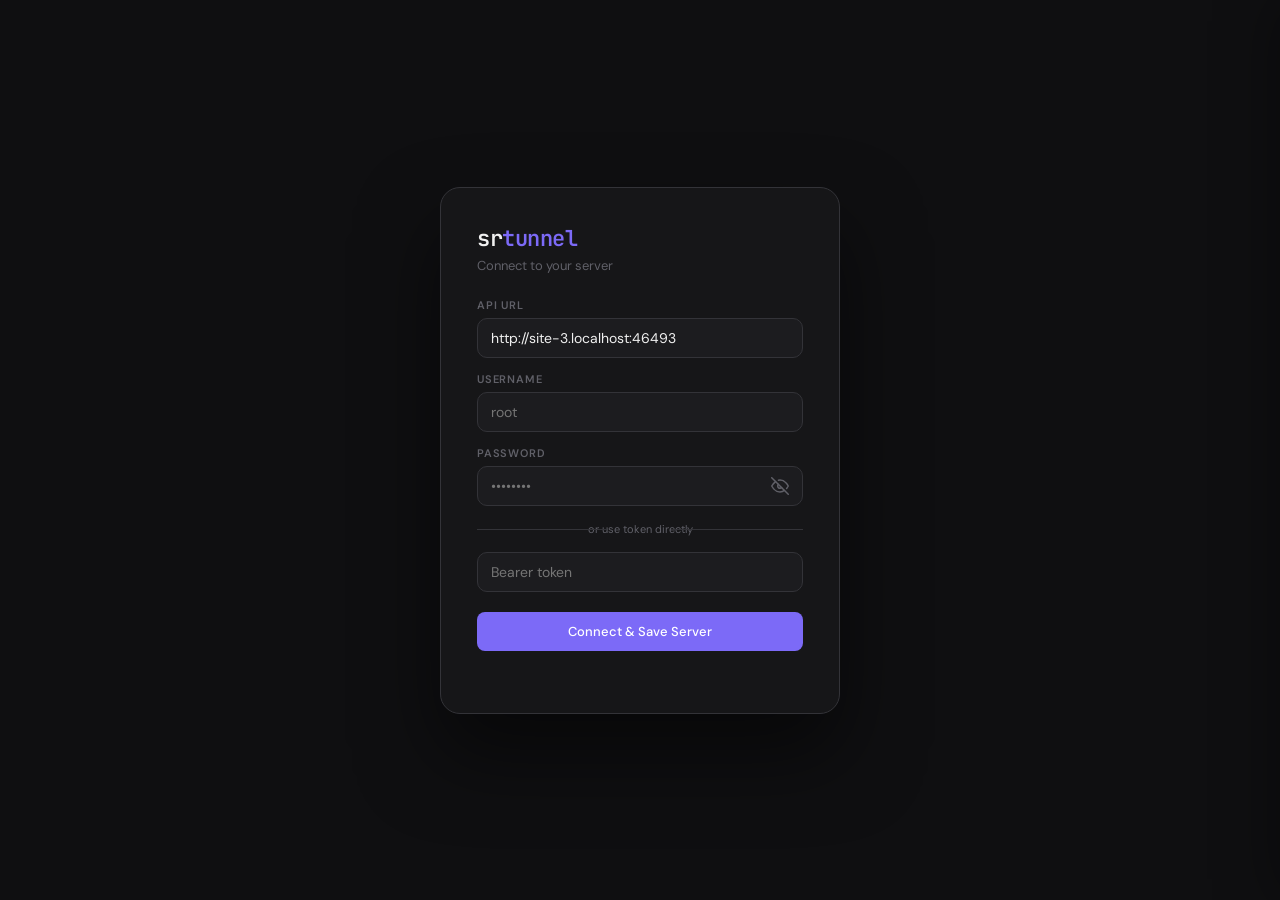
==== commit df9aa7e6: "feat: add service search filter to dashboard" ====
--- a/srtdash/dashboard/index.html
+++ b/srtdash/dashboard/index.html
@@ -138,6 +138,10 @@
       <div class="section-header">
         <h3>Services</h3>
         <div class="hdr-actions">
+          <div class="svc-search-wrap">
+            <input type="text" id="svcSearch" class="svc-search" placeholder="Filter services…" oninput="filterServices()">
+            <button class="svc-search-x" onclick="document.getElementById('svcSearch').value='';filterServices()">×</button>
+          </div>
           <span id="watcher-badge" style="font-size:11px;font-family:var(--font-mono);padding:4px 10px;border-radius:6px;font-weight:600"></span>
           <button id="watcher-toggle-btn" class="btn-sm" onclick="toggleWatcher()">…</button>
           <button class="btn-sm" onclick="loadServices()">↺ Refresh</button>
--- a/srtdash/dashboard/css/style.css
+++ b/srtdash/dashboard/css/style.css
@@ -299,6 +299,23 @@
   .speed-results{grid-template-columns:1fr}
 }
 
+/* ── SERVICE SEARCH ── */
+.svc-search-wrap{position:relative;display:inline-flex;align-items:center}
+.svc-search{
+  background:var(--bg3);border:1px solid var(--border2);border-radius:8px;
+  padding:6px 28px 6px 10px;font-size:12px;font-family:var(--font-mono);
+  color:var(--text1);width:180px;outline:none;transition:border-color .2s;
+}
+.svc-search:focus{border-color:var(--accent)}
+.svc-search::placeholder{color:var(--text3)}
+.svc-search-x{
+  position:absolute;right:4px;top:50%;transform:translateY(-50%);
+  background:none;border:none;color:var(--text3);font-size:14px;
+  cursor:pointer;padding:2px 4px;line-height:1;display:none;
+}
+.svc-search-x.visible{display:block}
+.svc-search-x:hover{color:var(--text1)}
+
 /* ── MOBILE (portrait phones) ────────────────────────────────────────────── */
 @media (max-width: 480px) {
 
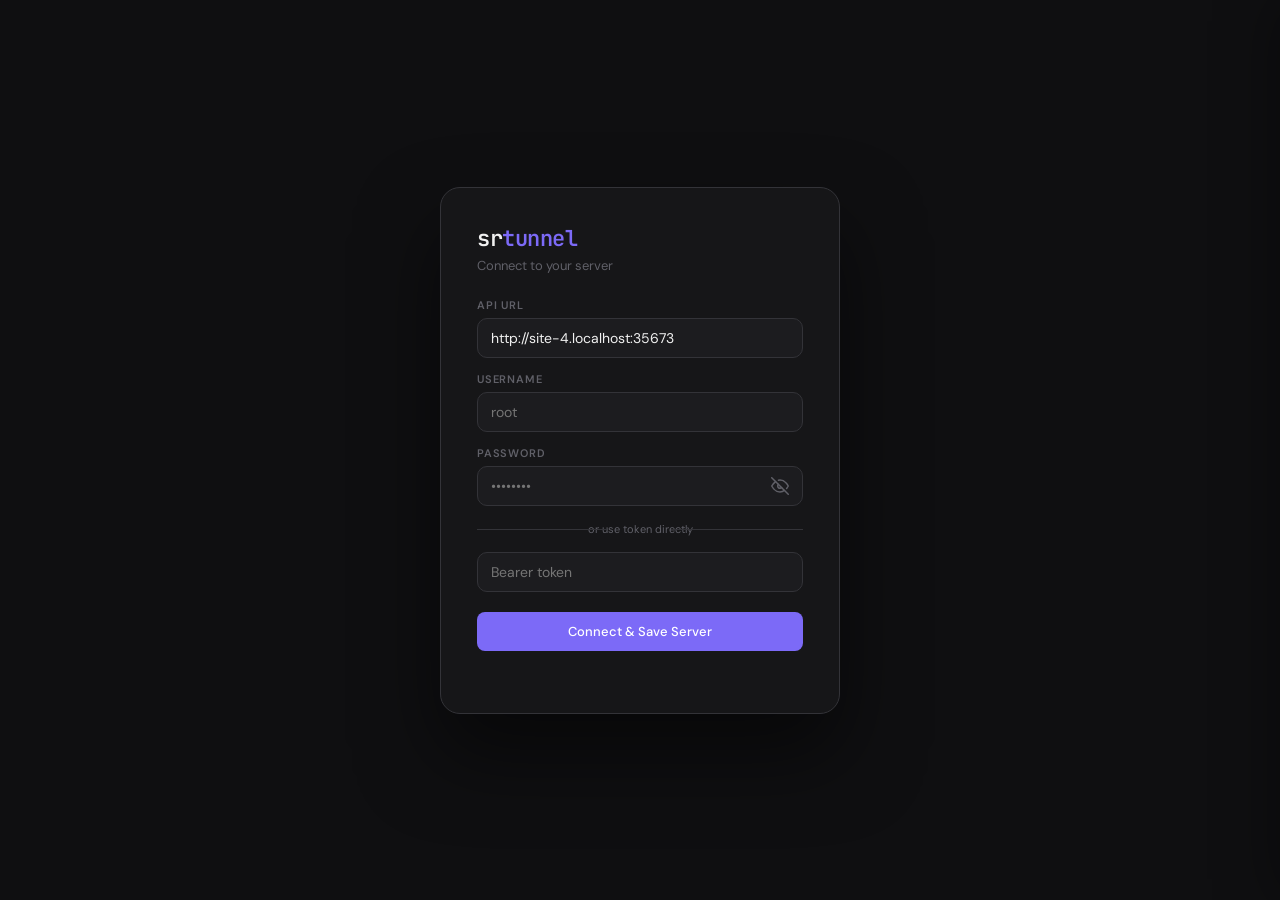
==== commit 2aa1cd46: "feat: systemd service management with tmux/systemd toggle in dashboard" ====
--- a/srtdash/dashboard/index.html
+++ b/srtdash/dashboard/index.html
@@ -142,6 +142,10 @@
             <input type="text" id="svcSearch" class="svc-search" placeholder="Filter services…" oninput="filterServices()">
             <button class="svc-search-x" onclick="document.getElementById('svcSearch').value='';filterServices()">×</button>
           </div>
+          <div class="svc-mode-toggle" id="svcModeToggle">
+            <button class="svc-mode active" data-mode="tmux" onclick="switchSvcMode('tmux')">tmux</button>
+            <button class="svc-mode" data-mode="systemd" onclick="switchSvcMode('systemd')">systemd</button>
+          </div>
           <span id="watcher-badge" style="font-size:11px;font-family:var(--font-mono);padding:4px 10px;border-radius:6px;font-weight:600"></span>
           <button id="watcher-toggle-btn" class="btn-sm" onclick="toggleWatcher()">…</button>
           <button class="btn-sm" onclick="loadServices()">↺ Refresh</button>
--- a/srtdash/dashboard/css/style.css
+++ b/srtdash/dashboard/css/style.css
@@ -316,6 +316,19 @@
 .svc-search-x.visible{display:block}
 .svc-search-x:hover{color:var(--text1)}
 
+/* ── SERVICE MODE TOGGLE ── */
+.svc-mode-toggle{
+  display:inline-flex;border-radius:8px;overflow:hidden;
+  border:1px solid var(--border2);font-size:11px;font-family:var(--font-mono);
+}
+.svc-mode{
+  padding:5px 12px;border:none;cursor:pointer;
+  background:var(--bg3);color:var(--text3);font-size:11px;font-family:var(--font-mono);
+  font-weight:600;transition:all .15s;
+}
+.svc-mode.active{background:var(--accent);color:#fff}
+.svc-mode:not(.active):hover{background:var(--bg4);color:var(--text2)}
+
 /* ── MOBILE (portrait phones) ────────────────────────────────────────────── */
 @media (max-width: 480px) {
 
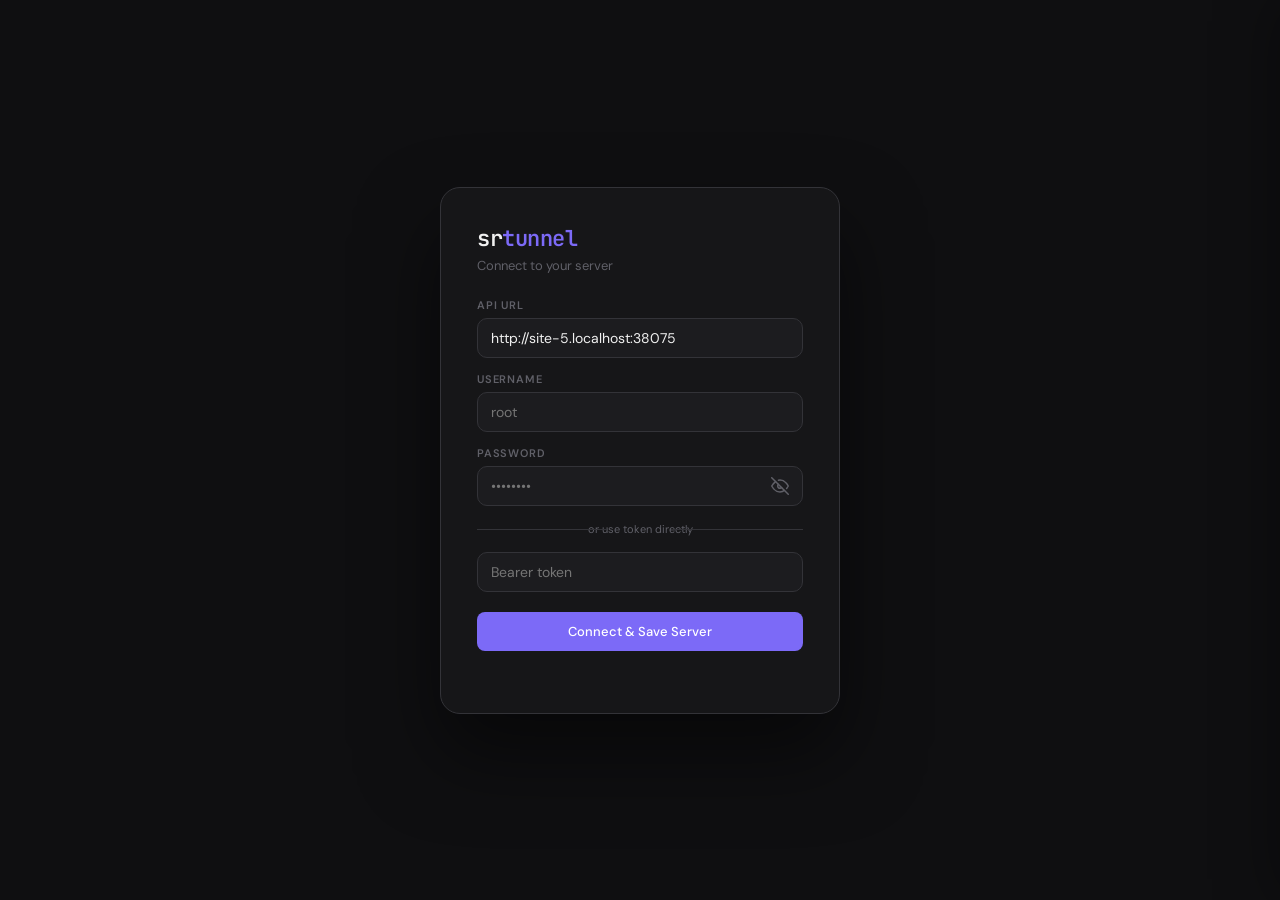
==== commit fc376556: "fix: stable toolbar layout, re-apply search filter after actions" ====
--- a/srtdash/dashboard/index.html
+++ b/srtdash/dashboard/index.html
@@ -138,17 +138,19 @@
       <div class="section-header">
         <h3>Services</h3>
         <div class="hdr-actions">
-          <div class="svc-search-wrap">
-            <input type="text" id="svcSearch" class="svc-search" placeholder="Filter services…" oninput="filterServices()">
-            <button class="svc-search-x" onclick="document.getElementById('svcSearch').value='';filterServices()">×</button>
-          </div>
-          <div class="svc-mode-toggle" id="svcModeToggle">
-            <button class="svc-mode active" data-mode="tmux" onclick="switchSvcMode('tmux')">tmux</button>
-            <button class="svc-mode" data-mode="systemd" onclick="switchSvcMode('systemd')">systemd</button>
-          </div>
           <span id="watcher-badge" style="font-size:11px;font-family:var(--font-mono);padding:4px 10px;border-radius:6px;font-weight:600"></span>
           <button id="watcher-toggle-btn" class="btn-sm" onclick="toggleWatcher()">…</button>
           <button class="btn-sm" onclick="loadServices()">↺ Refresh</button>
+        </div>
+      </div>
+      <div class="svc-toolbar">
+        <div class="svc-mode-toggle" id="svcModeToggle">
+          <button class="svc-mode active" data-mode="tmux" onclick="switchSvcMode('tmux')">tmux</button>
+          <button class="svc-mode" data-mode="systemd" onclick="switchSvcMode('systemd')">systemd</button>
+        </div>
+        <div class="svc-search-wrap">
+          <input type="text" id="svcSearch" class="svc-search" placeholder="Filter services…" oninput="filterServices()">
+          <button class="svc-search-x" onclick="document.getElementById('svcSearch').value='';filterServices()">×</button>
         </div>
       </div>
       <div id="servicesList"></div>
--- a/srtdash/dashboard/css/style.css
+++ b/srtdash/dashboard/css/style.css
@@ -329,6 +329,9 @@
 .svc-mode.active{background:var(--accent);color:#fff}
 .svc-mode:not(.active):hover{background:var(--bg4);color:var(--text2)}
 
+/* ── SERVICE TOOLBAR ── */
+.svc-toolbar{display:flex;align-items:center;gap:10px;margin-bottom:12px;flex-wrap:wrap}
+
 /* ── MOBILE (portrait phones) ────────────────────────────────────────────── */
 @media (max-width: 480px) {
 
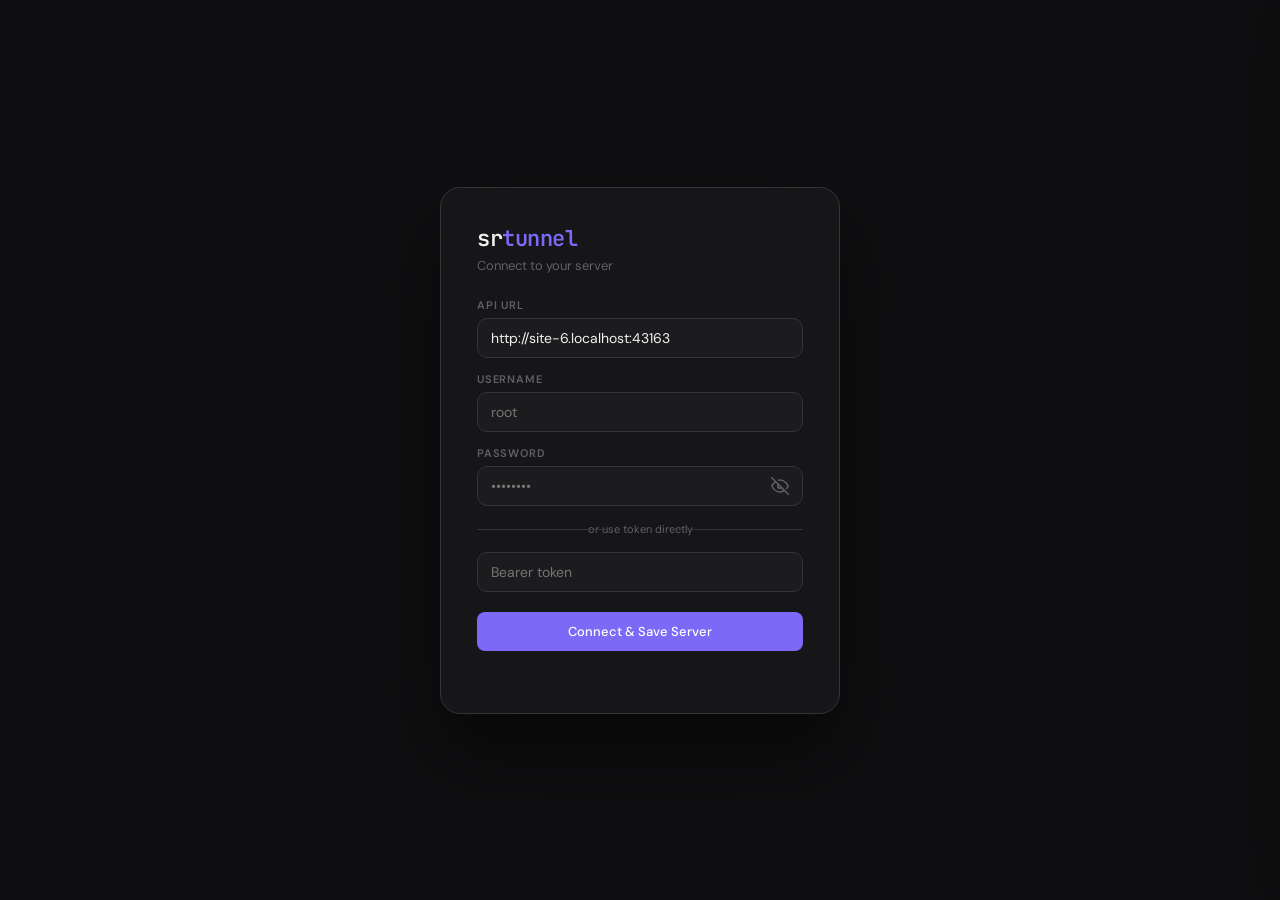
==== commit 5311481a: "add favicon" ====
--- a/srtdash/dashboard/index.html
+++ b/srtdash/dashboard/index.html
@@ -3,6 +3,7 @@
 <head>
 <meta charset="UTF-8">
 <meta name="viewport" content="width=device-width, initial-scale=1.0">
+<link rel="icon" type="image/svg+xml" href="favicon.svg">
 <title>srtunnel dashboard</title>
 <link rel="stylesheet" href="css/style.css">
 </head>
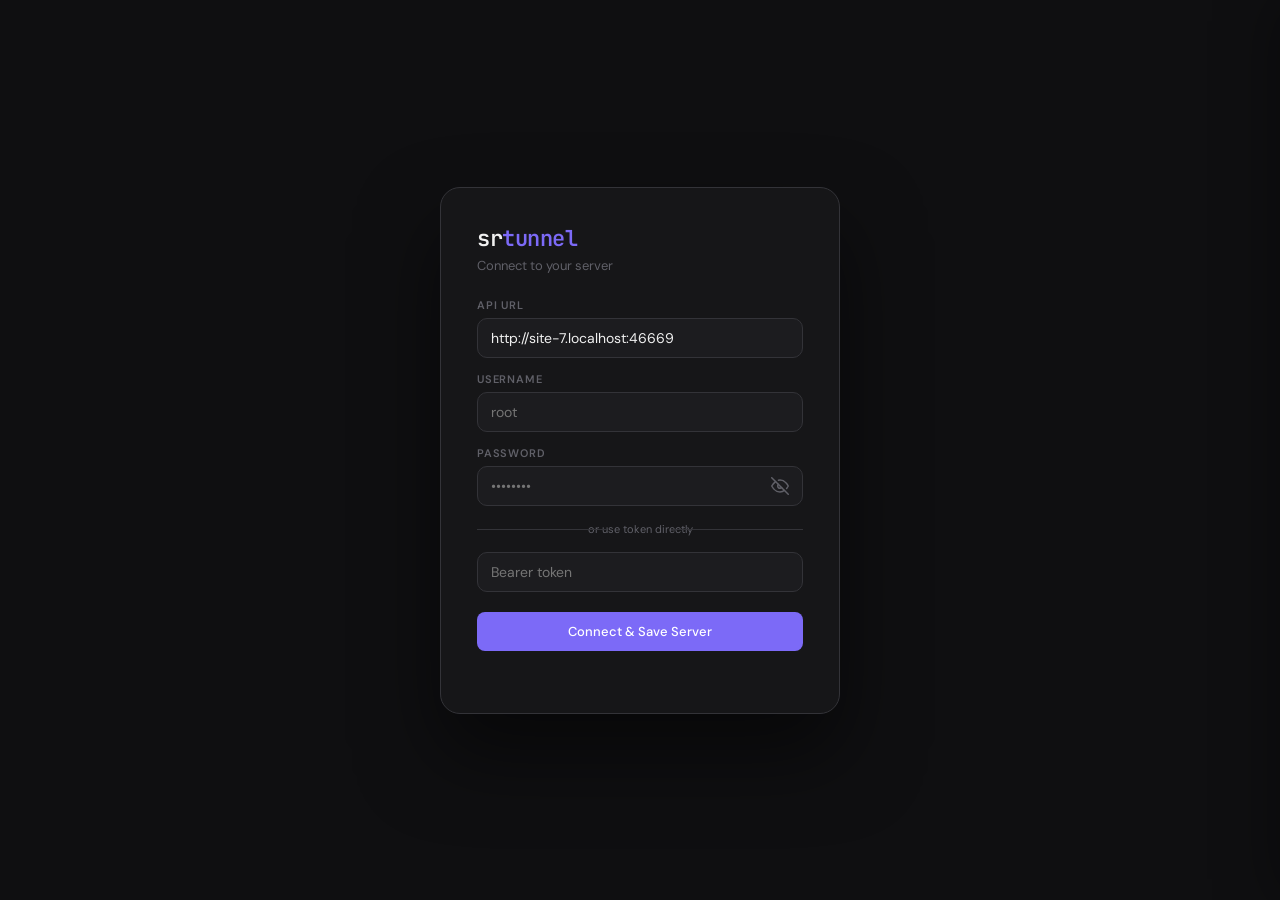
==== commit c93c3858: "fix: absolute favicon path" ====
--- a/srtdash/dashboard/index.html
+++ b/srtdash/dashboard/index.html
@@ -3,7 +3,7 @@
 <head>
 <meta charset="UTF-8">
 <meta name="viewport" content="width=device-width, initial-scale=1.0">
-<link rel="icon" type="image/svg+xml" href="favicon.svg">
+<link rel="icon" type="image/svg+xml" href="/favicon.svg">
 <title>srtunnel dashboard</title>
 <link rel="stylesheet" href="css/style.css">
 </head>
